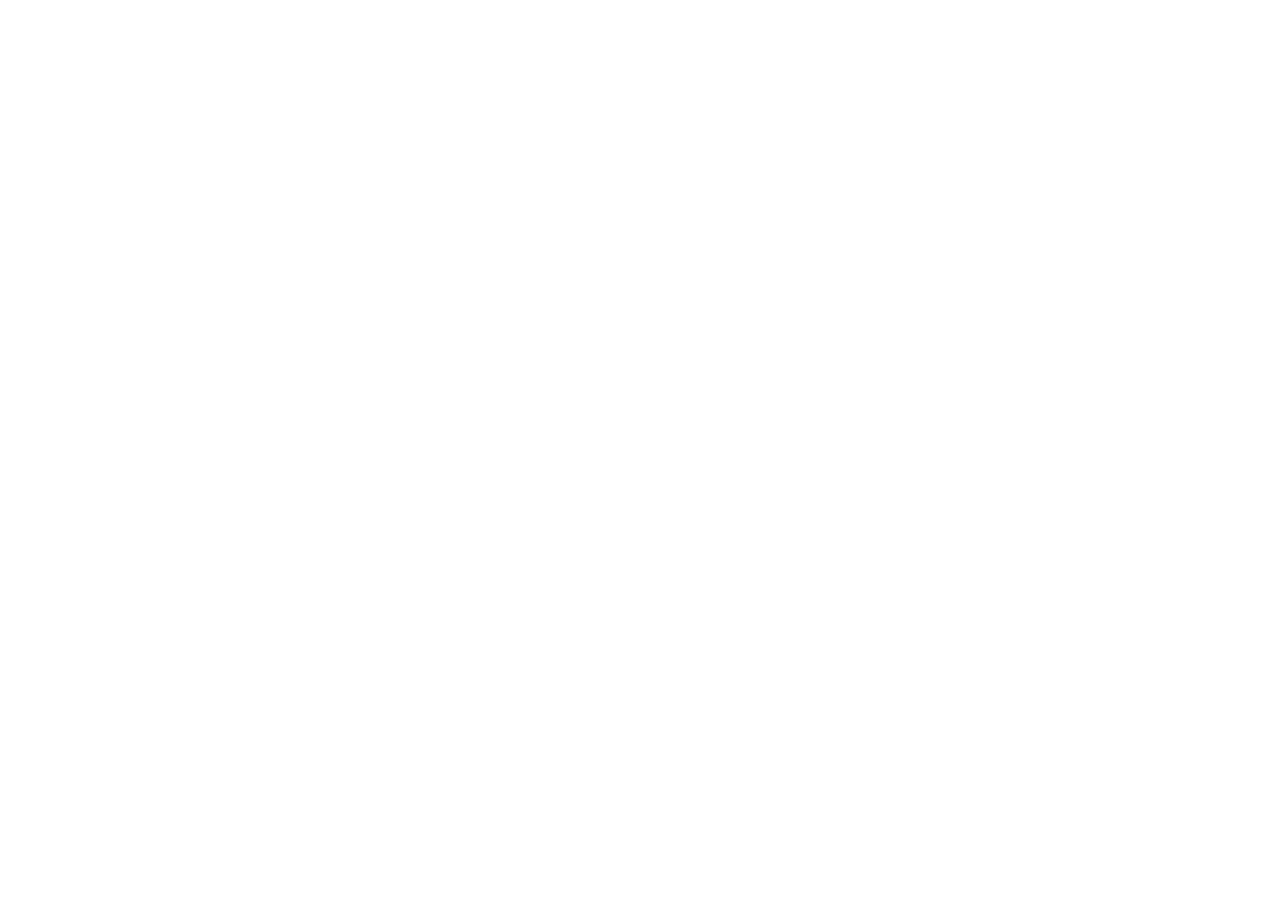
==== index.html @ 8d0c2ab1 "first commit" ====
<!DOCTYPE html>
<html lang="en">

<head>
    <meta charset="UTF-8">
    <meta name="viewport" content="width=device-width, initial-scale=1.0">
    <title>Javascript Questions</title>
    <link rel="shortcut icon" href="./assets/images/png/task.png" type="image/x-icon">
    <link rel="stylesheet" href="./assets/css/style.css">
</head>

<body>


    <script src="./assets/js/app.js"></script>
</body>

</html>
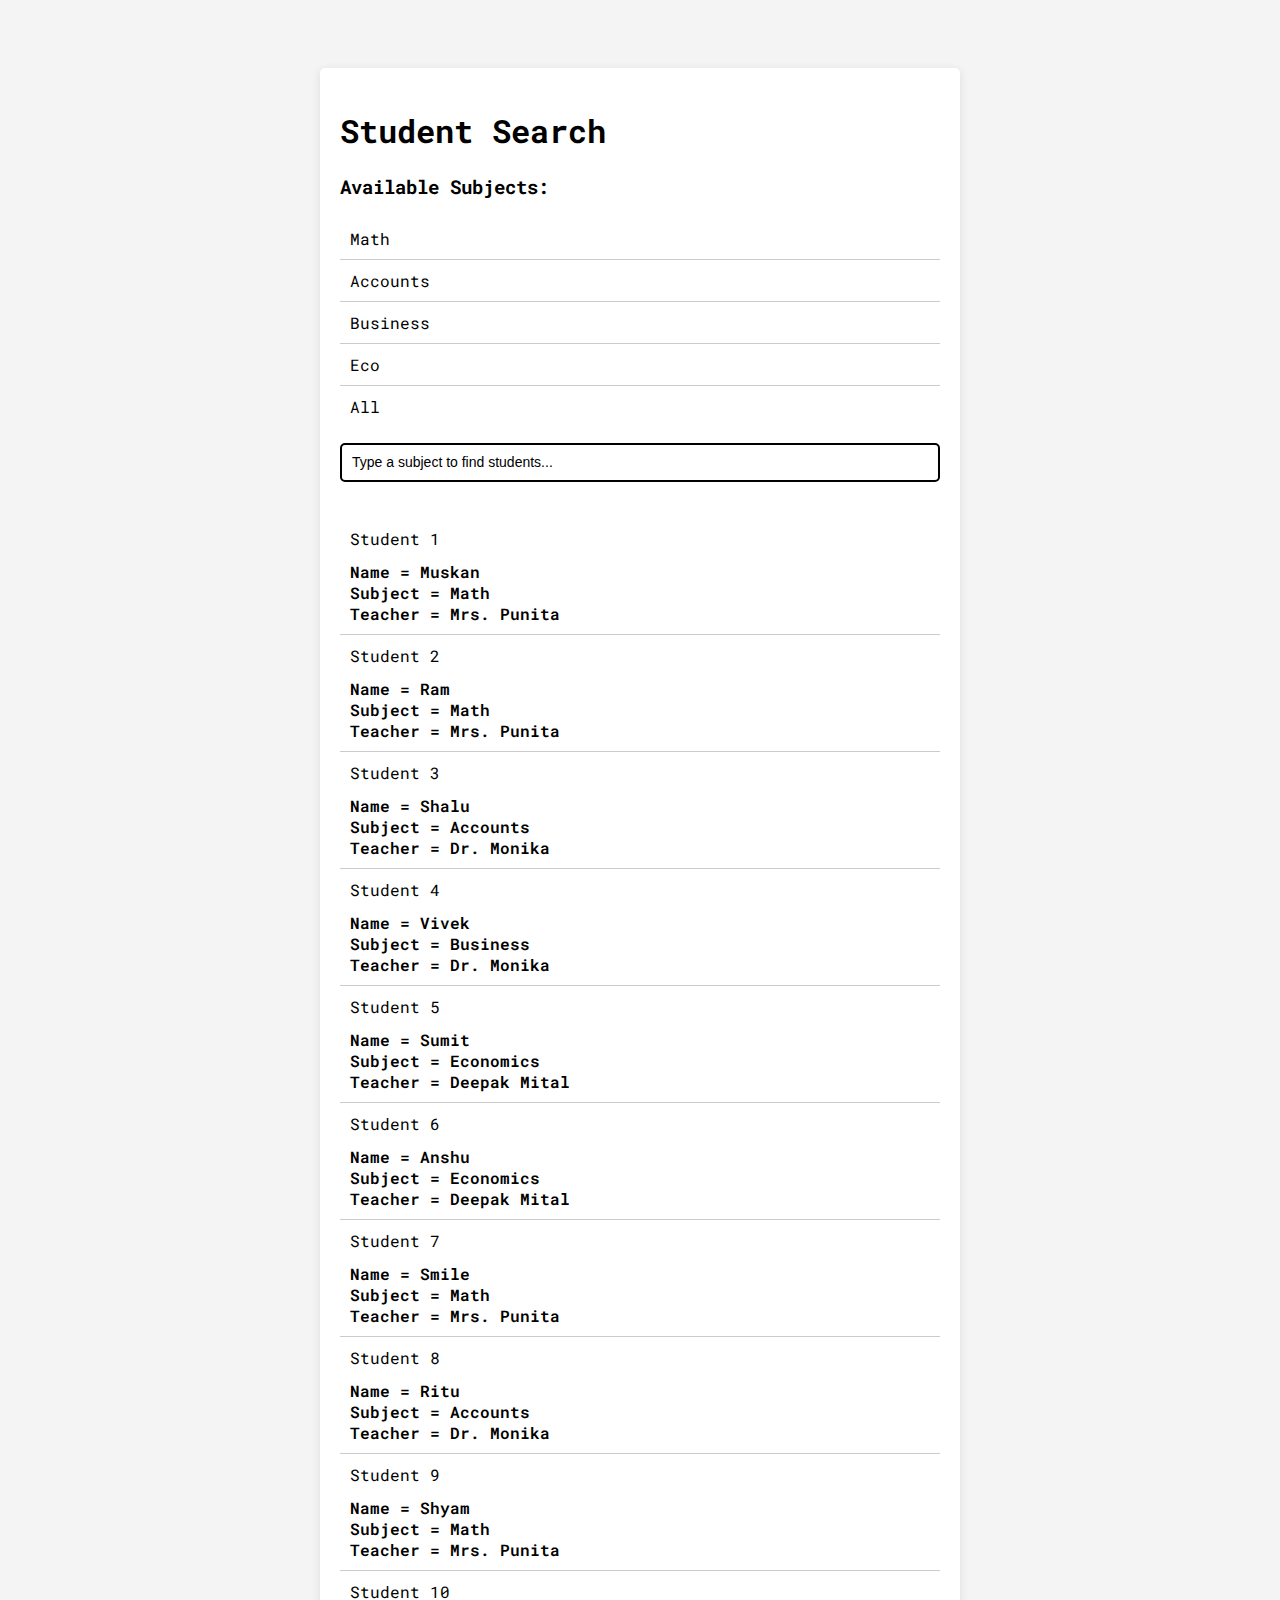
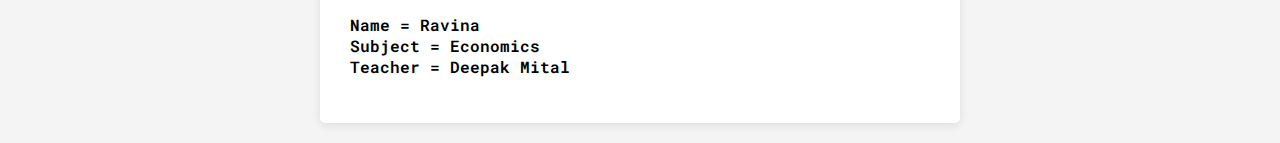
==== commit 9ed525c6: "filter subjects categary" ====
--- a/index.html
+++ b/index.html
@@ -4,15 +4,107 @@
 <head>
     <meta charset="UTF-8">
     <meta name="viewport" content="width=device-width, initial-scale=1.0">
-    <title>Javascript Questions</title>
-    <link rel="shortcut icon" href="./assets/images/png/task.png" type="image/x-icon">
+    <title>Student Search</title>
     <link rel="stylesheet" href="./assets/css/style.css">
 </head>
 
 <body>
+    <div class="container mt-5">
+        <h1>Student Search</h1>
+        <div id="subjectCategories">
+            <h3>Available Subjects:</h3>
+            <ul id="subjectList">
+                <li data-subject="math">Math</li>
+                <li data-subject="accounts">Accounts</li>
+                <li data-subject="business">Business</li>
+                <li data-subject="eco">Eco</li>
+                <li data-subject="all">All</li>
+            </ul>
+        </div>
+        <input type="text" id="searchInputStudents" placeholder="Type a subject to find students..." />
+        <ul id="studentList">
+            <li data-subject="math">Student 1 <br><span
+                    style="padding-top: 12px; display: inline-block; font-weight: 600;">Name =
+                    Muskan <br>
+                    Subject = Math <br>
+                    Teacher = Mrs. Punita
+                </span></li>
+            <li data-subject="math">Student 2 <br><span
+                    style="padding-top: 12px; display: inline-block; font-weight: 600;">Name =
+                    Ram <br>
+                    Subject = Math <br>
+                    Teacher = Mrs. Punita
+                </span></li>
+            <li data-subject="accounts">Student 3 <br><span
+                    style="padding-top: 12px; display: inline-block; font-weight: 600;">Name =
+                    Shalu <br>
+                    Subject = Accounts <br>
+                    Teacher = Dr. Monika
+                </span></li>
+            <li data-subject="business">Student 4 <br><span
+                    style="padding-top: 12px; display: inline-block; font-weight: 600;">Name =
+                    Vivek <br>
+                    Subject = Business <br>
+                    Teacher = Dr. Monika
+                </span></li>
+            <li data-subject="eco">Student 5 <br><span
+                    style="padding-top: 12px; display: inline-block; font-weight: 600;">Name =
+                    Sumit <br>
+                    Subject = Economics <br>
+                    Teacher = Deepak Mital
+                </span></li>
+            <li data-subject="eco">Student 6 <br><span
+                    style="padding-top: 12px; display: inline-block; font-weight: 600;">Name =
+                    Anshu <br>
+                    Subject = Economics <br>
+                    Teacher = Deepak Mital
+                </span></li>
+            <li data-subject="math">Student 7 <br><span
+                    style="padding-top: 12px; display: inline-block; font-weight: 600;">Name =
+                    Smile <br>
+                    Subject = Math <br>
+                    Teacher = Mrs. Punita
+                </span></li>
+            <li data-subject="accounts">Student 8 <br><span
+                    style="padding-top: 12px; display: inline-block; font-weight: 600;">Name =
+                    Ritu <br>
+                    Subject = Accounts <br>
+                    Teacher = Dr. Monika
+                </span></li>
+            <li data-subject="math">Student 9 <br><span
+                    style="padding-top: 12px; display: inline-block; font-weight: 600;">Name =
+                    Shyam <br>
+                    Subject = Math <br>
+                    Teacher = Mrs. Punita
 
+                </span></li>
+            <li data-subject="eco">Student 10 <br><span
+                    style="padding-top: 12px; display: inline-block; font-weight: 600;">Name =
+                    Ravina <br>
+                    Subject = Economics <br>
+                    Teacher = Deepak Mital
+                </span></li>
+        </ul>
+    </div>
 
-    <script src="./assets/js/app.js"></script>
+    <script>
+        const searchInput = document.getElementById('searchInputStudents');
+        const students = document.querySelectorAll('#studentList li');
+        const subjects = document.querySelectorAll('#subjectList li');
+        function filterStudents(filter) {
+            students.forEach(student => {
+                const subject = student.dataset.subject.toLowerCase();
+                student.style.display = (filter === "all" || subject === filter || student.textContent.toLowerCase().includes(filter)) ? '' : 'none';
+            });
+        }
+        filterStudents('all');
+        searchInput.addEventListener('input', () => filterStudents(searchInput.value.toLowerCase().trim()));
+        subjects.forEach(item => item.addEventListener('click', () => {
+            const selectedSubject = item.dataset.subject.toLowerCase();
+            filterStudents(selectedSubject);
+        }));
+
+    </script>
 </body>
 
 </html>--- a/assets/css/style.css
+++ b/assets/css/style.css
@@ -0,0 +1,51 @@
+@import url('https://fonts.googleapis.com/css2?family=Roboto+Mono:ital,wght@0,100..700;1,100..700&display=swap');
+body {
+  font-family: "Roboto Mono", monospace;
+  margin: 0;
+  padding: 20px;
+  background-color: #f4f4f4;
+}
+
+.container {
+  max-width: 600px;
+  margin: auto;
+  background: white;
+  padding: 20px;
+  border-radius: 5px;
+  box-shadow: 0 2px 10px rgba(0, 0, 0, 0.1);
+}
+
+input[type="text"] {
+  width: 100%;
+  padding: 10px;
+  margin-bottom: 20px;
+  border: 2px solid #000;
+  border-radius: 5px;
+  box-sizing: border-box;
+}
+input::placeholder {
+  color: #000;
+  font-size: 14px;
+  font-weight: 500;
+}
+ul {
+  list-style-type: none;
+  padding: 0;
+}
+
+li {
+  padding: 10px;
+  border-bottom: 1px solid #ccc;
+  transition: background-color 0.3s;
+}
+
+li:hover {
+  background-color: #f0f0f0;
+}
+
+li:last-child {
+  border-bottom: none;
+}
+.mt-5 {
+  margin-top: 48px;
+}
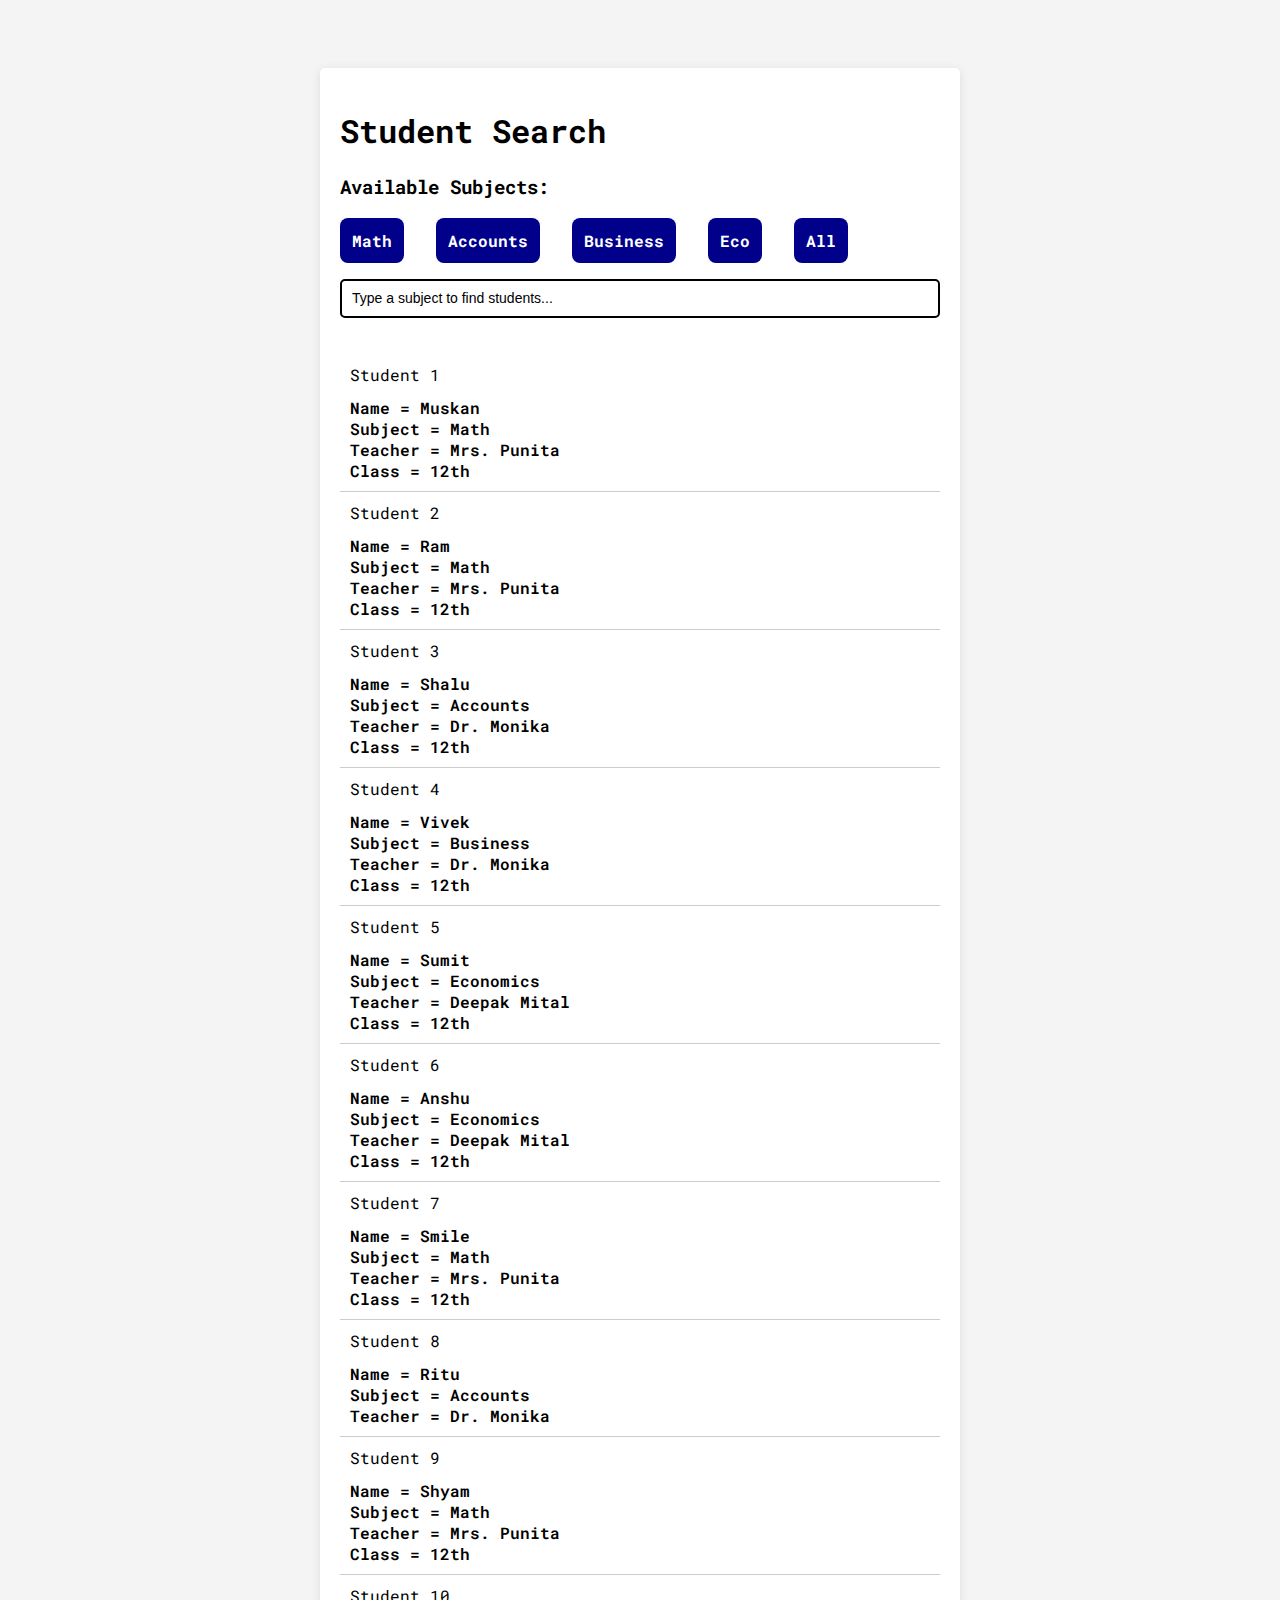
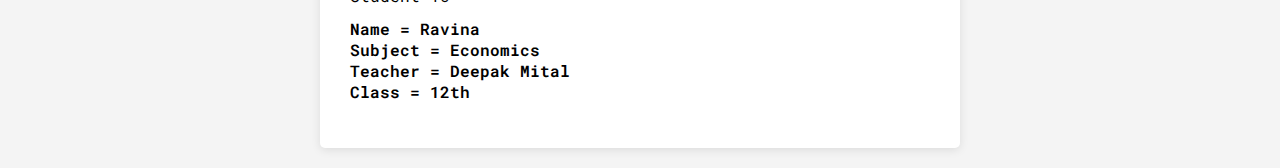
==== commit 0e14925a: "change in tabs button" ====
--- a/index.html
+++ b/index.html
@@ -13,12 +13,17 @@
         <h1>Student Search</h1>
         <div id="subjectCategories">
             <h3>Available Subjects:</h3>
-            <ul id="subjectList">
-                <li data-subject="math">Math</li>
-                <li data-subject="accounts">Accounts</li>
-                <li data-subject="business">Business</li>
-                <li data-subject="eco">Eco</li>
-                <li data-subject="all">All</li>
+            <ul id="subjectList" style="font-weight: 700; display: flex; gap: 32px;">
+                <li style="border: 0; padding: 12px; border-radius: 8px; background-color: darkblue; color: white;"
+                    data-subject="math">Math</li>
+                <li style="border: 0; padding: 12px; border-radius: 8px; background-color: darkblue; color: white;"
+                    data-subject="accounts">Accounts</li>
+                <li style="border: 0; padding: 12px; border-radius: 8px; background-color: darkblue; color: white;"
+                    data-subject="business">Business</li>
+                <li style="border: 0; padding: 12px; border-radius: 8px; background-color: darkblue; color: white;"
+                    data-subject="eco">Eco</li>
+                <li style="border: 0; padding: 12px; border-radius: 8px; background-color: darkblue; color: white;"
+                    data-subject="all">All</li>
             </ul>
         </div>
         <input type="text" id="searchInputStudents" placeholder="Type a subject to find students..." />
@@ -27,43 +32,50 @@
                     style="padding-top: 12px; display: inline-block; font-weight: 600;">Name =
                     Muskan <br>
                     Subject = Math <br>
-                    Teacher = Mrs. Punita
+                    Teacher = Mrs. Punita <br>
+                    Class = 12th
                 </span></li>
             <li data-subject="math">Student 2 <br><span
                     style="padding-top: 12px; display: inline-block; font-weight: 600;">Name =
                     Ram <br>
                     Subject = Math <br>
-                    Teacher = Mrs. Punita
+                    Teacher = Mrs. Punita <br>
+                    Class = 12th
                 </span></li>
             <li data-subject="accounts">Student 3 <br><span
                     style="padding-top: 12px; display: inline-block; font-weight: 600;">Name =
                     Shalu <br>
                     Subject = Accounts <br>
-                    Teacher = Dr. Monika
+                    Teacher = Dr. Monika <br>
+                    Class = 12th
                 </span></li>
             <li data-subject="business">Student 4 <br><span
                     style="padding-top: 12px; display: inline-block; font-weight: 600;">Name =
                     Vivek <br>
                     Subject = Business <br>
-                    Teacher = Dr. Monika
+                    Teacher = Dr. Monika <br>
+                    Class = 12th
                 </span></li>
             <li data-subject="eco">Student 5 <br><span
                     style="padding-top: 12px; display: inline-block; font-weight: 600;">Name =
                     Sumit <br>
                     Subject = Economics <br>
-                    Teacher = Deepak Mital
+                    Teacher = Deepak Mital <br>
+                    Class = 12th
                 </span></li>
             <li data-subject="eco">Student 6 <br><span
                     style="padding-top: 12px; display: inline-block; font-weight: 600;">Name =
                     Anshu <br>
                     Subject = Economics <br>
-                    Teacher = Deepak Mital
+                    Teacher = Deepak Mital <br>
+                    Class = 12th
                 </span></li>
             <li data-subject="math">Student 7 <br><span
                     style="padding-top: 12px; display: inline-block; font-weight: 600;">Name =
                     Smile <br>
                     Subject = Math <br>
-                    Teacher = Mrs. Punita
+                    Teacher = Mrs. Punita <br>
+                    Class = 12th
                 </span></li>
             <li data-subject="accounts">Student 8 <br><span
                     style="padding-top: 12px; display: inline-block; font-weight: 600;">Name =
@@ -75,14 +87,16 @@
                     style="padding-top: 12px; display: inline-block; font-weight: 600;">Name =
                     Shyam <br>
                     Subject = Math <br>
-                    Teacher = Mrs. Punita
+                    Teacher = Mrs. Punita <br>
+                    Class = 12th
 
                 </span></li>
             <li data-subject="eco">Student 10 <br><span
                     style="padding-top: 12px; display: inline-block; font-weight: 600;">Name =
                     Ravina <br>
                     Subject = Economics <br>
-                    Teacher = Deepak Mital
+                    Teacher = Deepak Mital <br>
+                    Class = 12th
                 </span></li>
         </ul>
     </div>
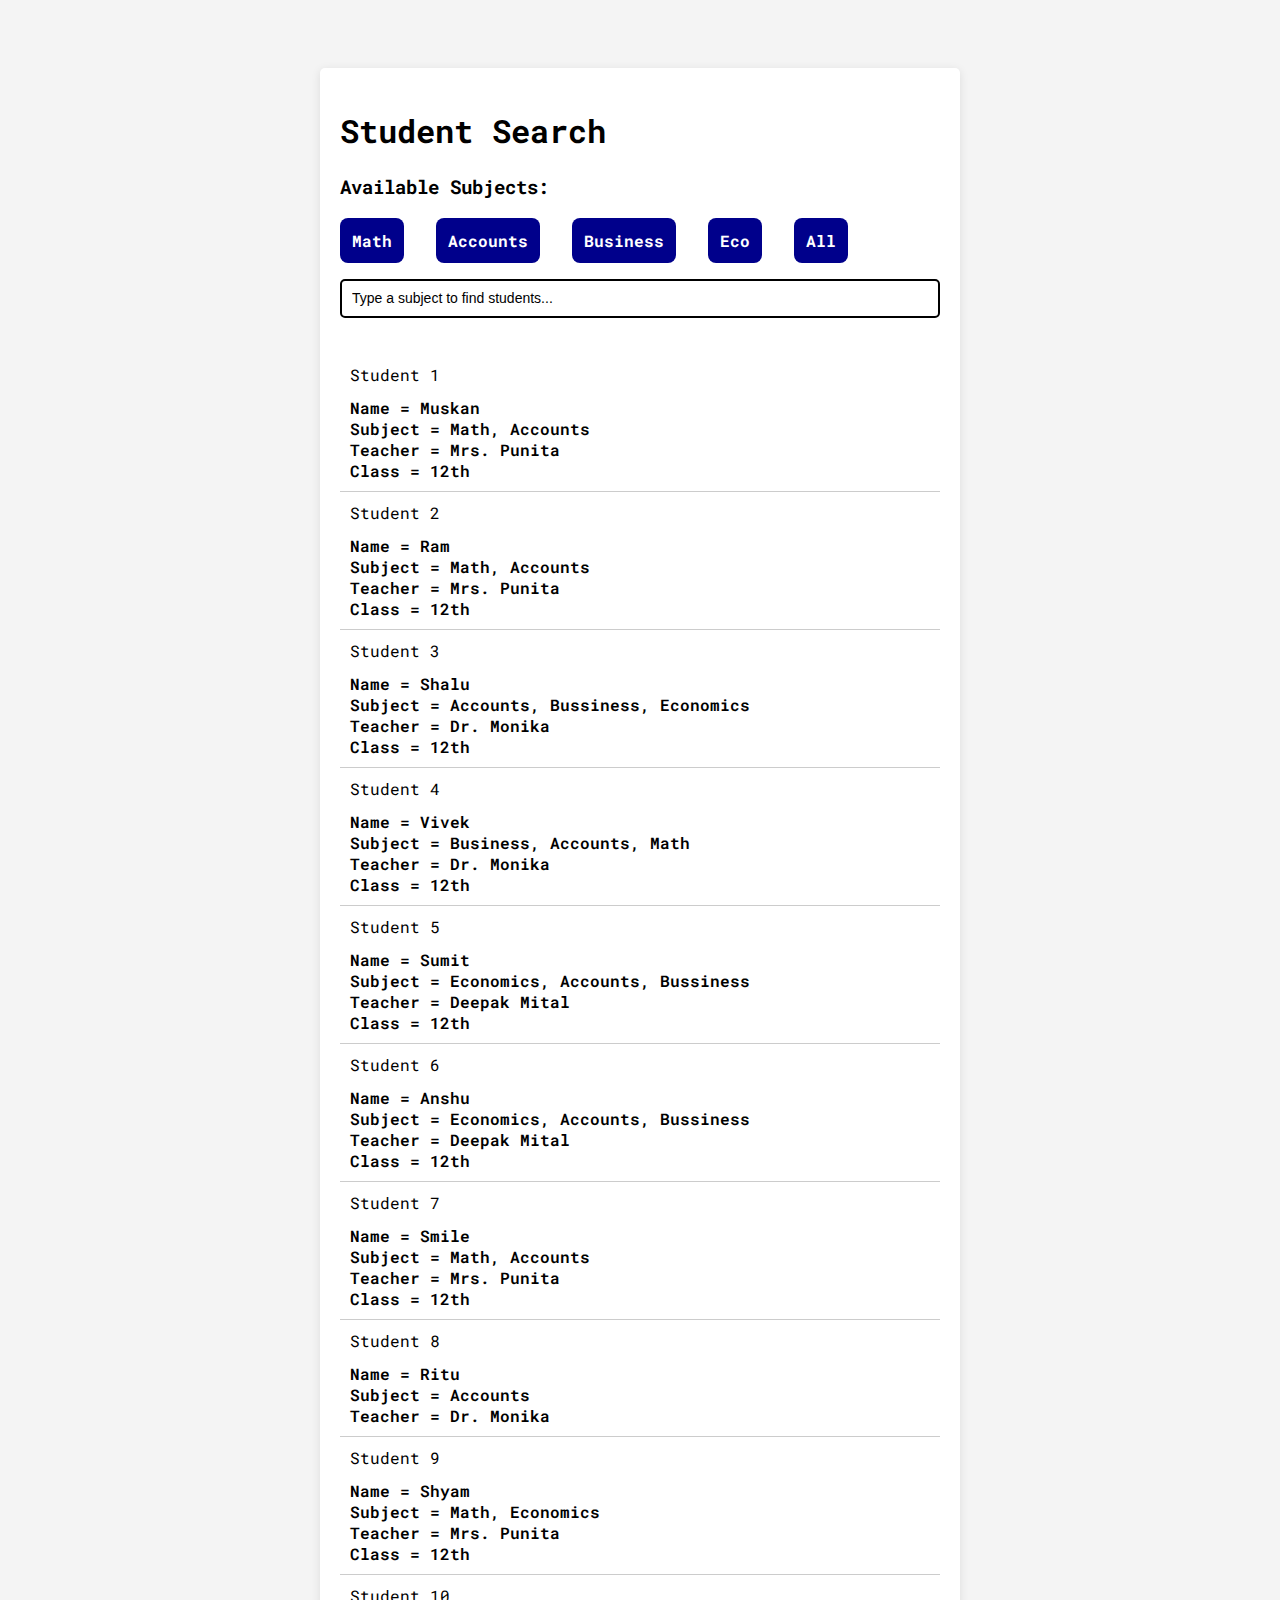
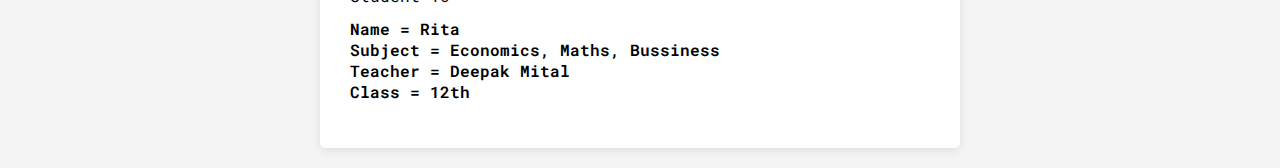
==== commit f9cd0a34: "add multiple subjects students" ====
--- a/index.html
+++ b/index.html
@@ -6,6 +6,7 @@
     <meta name="viewport" content="width=device-width, initial-scale=1.0">
     <title>Student Search</title>
     <link rel="stylesheet" href="./assets/css/style.css">
+    <link rel="shortcut icon" href="./assets/images/png/task.png" type="image/x-icon">
 </head>
 
 <body>
@@ -28,52 +29,52 @@
         </div>
         <input type="text" id="searchInputStudents" placeholder="Type a subject to find students..." />
         <ul id="studentList">
-            <li data-subject="math">Student 1 <br><span
+            <li data-subject="math, accounts">Student 1 <br><span
                     style="padding-top: 12px; display: inline-block; font-weight: 600;">Name =
                     Muskan <br>
-                    Subject = Math <br>
+                    Subject = Math, Accounts <br>
                     Teacher = Mrs. Punita <br>
                     Class = 12th
                 </span></li>
-            <li data-subject="math">Student 2 <br><span
+            <li data-subject="math, accounts">Student 2 <br><span
                     style="padding-top: 12px; display: inline-block; font-weight: 600;">Name =
                     Ram <br>
-                    Subject = Math <br>
+                    Subject = Math, Accounts <br>
                     Teacher = Mrs. Punita <br>
                     Class = 12th
                 </span></li>
-            <li data-subject="accounts">Student 3 <br><span
+            <li data-subject="accounts,bussiness,eco">Student 3 <br><span
                     style="padding-top: 12px; display: inline-block; font-weight: 600;">Name =
                     Shalu <br>
-                    Subject = Accounts <br>
+                    Subject = Accounts, Bussiness, Economics <br>
                     Teacher = Dr. Monika <br>
                     Class = 12th
                 </span></li>
-            <li data-subject="business">Student 4 <br><span
+            <li data-subject="business, accounts, math">Student 4 <br><span
                     style="padding-top: 12px; display: inline-block; font-weight: 600;">Name =
                     Vivek <br>
-                    Subject = Business <br>
+                    Subject = Business, Accounts, Math <br>
                     Teacher = Dr. Monika <br>
                     Class = 12th
                 </span></li>
-            <li data-subject="eco">Student 5 <br><span
+            <li data-subject="eco, bussiness, accounts">Student 5 <br><span
                     style="padding-top: 12px; display: inline-block; font-weight: 600;">Name =
                     Sumit <br>
-                    Subject = Economics <br>
+                    Subject = Economics, Accounts, Bussiness <br>
                     Teacher = Deepak Mital <br>
                     Class = 12th
                 </span></li>
-            <li data-subject="eco">Student 6 <br><span
+            <li data-subject="eco, accounts, bussiness">Student 6 <br><span
                     style="padding-top: 12px; display: inline-block; font-weight: 600;">Name =
                     Anshu <br>
-                    Subject = Economics <br>
+                    Subject = Economics, Accounts, Bussiness <br>
                     Teacher = Deepak Mital <br>
                     Class = 12th
                 </span></li>
-            <li data-subject="math">Student 7 <br><span
+            <li data-subject="math, accounts">Student 7 <br><span
                     style="padding-top: 12px; display: inline-block; font-weight: 600;">Name =
                     Smile <br>
-                    Subject = Math <br>
+                    Subject = Math, Accounts <br>
                     Teacher = Mrs. Punita <br>
                     Class = 12th
                 </span></li>
@@ -83,18 +84,18 @@
                     Subject = Accounts <br>
                     Teacher = Dr. Monika
                 </span></li>
-            <li data-subject="math">Student 9 <br><span
+            <li data-subject="math, eco">Student 9 <br><span
                     style="padding-top: 12px; display: inline-block; font-weight: 600;">Name =
                     Shyam <br>
-                    Subject = Math <br>
+                    Subject = Math, Economics <br>
                     Teacher = Mrs. Punita <br>
                     Class = 12th
 
                 </span></li>
-            <li data-subject="eco">Student 10 <br><span
+            <li data-subject="eco, math, business">Student 10 <br><span
                     style="padding-top: 12px; display: inline-block; font-weight: 600;">Name =
-                    Ravina <br>
-                    Subject = Economics <br>
+                    Rita <br>
+                    Subject = Economics, Maths, Bussiness <br>
                     Teacher = Deepak Mital <br>
                     Class = 12th
                 </span></li>
@@ -105,14 +106,18 @@
         const searchInput = document.getElementById('searchInputStudents');
         const students = document.querySelectorAll('#studentList li');
         const subjects = document.querySelectorAll('#subjectList li');
+
         function filterStudents(filter) {
             students.forEach(student => {
-                const subject = student.dataset.subject.toLowerCase();
-                student.style.display = (filter === "all" || subject === filter || student.textContent.toLowerCase().includes(filter)) ? '' : 'none';
+                const subjects = student.dataset.subject.toLowerCase().split(',').map(subject => subject.trim());
+                const studentText = student.textContent.toLowerCase();
+                student.style.display = (filter === "all" || subjects.includes(filter) || studentText.includes(filter)) ? '' : 'none';
             });
         }
         filterStudents('all');
-        searchInput.addEventListener('input', () => filterStudents(searchInput.value.toLowerCase().trim()));
+        searchInput.addEventListener('input', () => {
+            filterStudents(searchInput.value.toLowerCase().trim());
+        });
         subjects.forEach(item => item.addEventListener('click', () => {
             const selectedSubject = item.dataset.subject.toLowerCase();
             filterStudents(selectedSubject);
